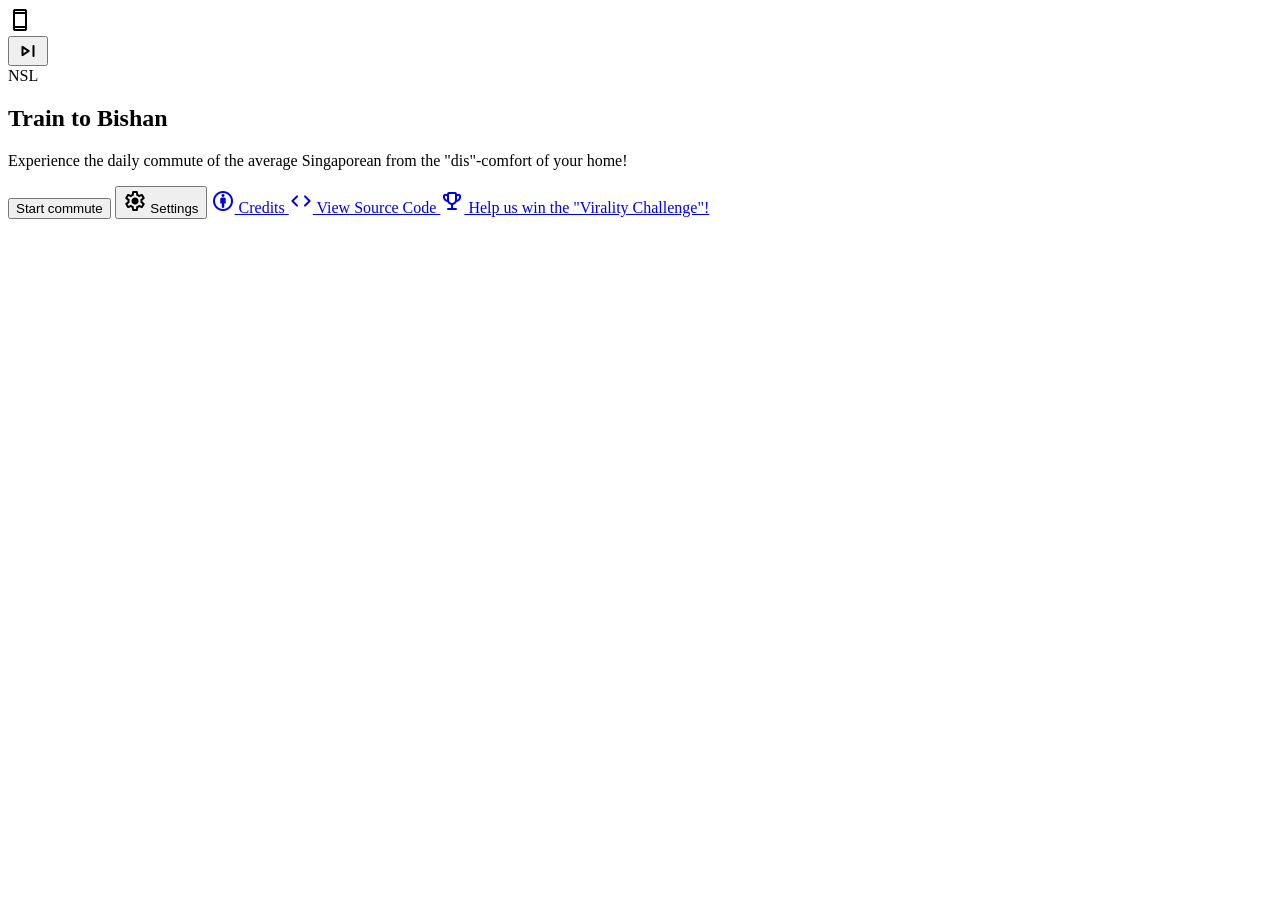
==== index.html @ 1f4d8d5e "Add AdSense verification snippet" ====
<!doctype html>
<html lang="en">
  <head>
    <meta charset="UTF-8" />
    <meta
      name="viewport"
      content="width=device-width, initial-scale=1.0, maximum-scale=1.0, user-scalable=no, viewport-fit=cover"
    />
    <title>Train to Bishan</title>
    <script
      async
      src="https://pagead2.googlesyndication.com/pagead/js/adsbygoogle.js?client=ca-pub-7648547975816388"
      crossorigin="anonymous"
    ></script>
    <link rel="preload" as="image" href="assets/city_hall_platform_doors_open.png" />
    <link rel="preload" as="image" href="assets/mrt_train_doors_open.png" />
    <link rel="preconnect" href="https://fonts.googleapis.com" />
    <link rel="preconnect" href="https://fonts.gstatic.com" crossorigin />
    <link
      href="https://fonts.googleapis.com/css2?family=Material+Symbols+Rounded:opsz,wght,FILL,GRAD@24,600,0,0"
      rel="stylesheet"
    />
    <link
      href="https://fonts.googleapis.com/css2?family=Creepster&display=swap"
      rel="stylesheet"
    />
    <link rel="stylesheet" href="styles.css" />
  </head>
  <body>
    <main class="app-frame" aria-live="polite">
      <span
        class="device-indicator material-symbols-rounded"
        id="deviceIndicator"
        aria-label="Mobile device"
      >
        smartphone
      </span>
      <div class="status-text" id="statusText" aria-live="polite" hidden></div>
      <div class="auntie-vignette" id="auntieVignette" aria-hidden="true"></div>
      <div class="sleep-dim" id="sleepDim" aria-hidden="true"></div>
      <button
        class="skip-button material-symbols-rounded"
        id="skipButton"
        type="button"
        aria-label="Skip to next station"
        hidden
      >
        skip_next
      </button>

      <section class="start-screen" id="startScreen" aria-label="Train to Bishan main screen">
        <div class="title-lockup">
          <span class="line-code">NSL</span>
          <h1>Train to Bishan</h1>
          <p>
            Experience the daily commute of the average Singaporean from the
            <span class="nowrap">"dis"-comfort</span> of your home!
          </p>
        </div>

        <div class="start-actions">
          <button class="primary" id="startButton" type="button">Start commute</button>
          <button class="secondary icon-text-button" id="settingsButton" type="button">
            <span class="material-symbols-rounded" aria-hidden="true">settings</span>
            Settings
          </button>
          <a class="secondary icon-text-button menu-link" href="credits.html">
            <span class="material-symbols-rounded" aria-hidden="true">attribution</span>
            Credits
          </a>
          <a
            class="secondary icon-text-button menu-link"
            href="https://github.com/YJJcoolcool/Train-To-Bishan"
            target="_blank"
            rel="noopener noreferrer"
          >
            <span class="material-symbols-rounded" aria-hidden="true">code</span>
            View Source Code
          </a>
          <a class="secondary icon-text-button menu-link challenge-link" href="virality.html">
            <span class="material-symbols-rounded" aria-hidden="true">emoji_events</span>
            Help us win the "Virality Challenge"!
          </a>
        </div>
      </section>

      <section class="settings-screen screen" id="settingsScreen" aria-label="Train to Bishan settings" hidden>
        <header class="settings-header">
          <button
            class="icon-button material-symbols-rounded"
            id="settingsBackButton"
            type="button"
            aria-label="Back to main screen"
          >
            arrow_back
          </button>
          <div>
            <h2>Settings</h2>
          </div>
        </header>

        <form class="settings-form" id="settingsForm">
          <p class="settings-note">
            Settings are saved locally in this browser using localStorage.
          </p>
          <fieldset>
            <legend>Timing</legend>
            <label>
              <span>Initial train arrival</span>
              <input data-setting="timing.initialTrainArrivalDuration" type="number" min="10" step="0.5" required />
              <small>s</small>
            </label>
            <label>
              <span>Boarding window</span>
              <input data-setting="timing.boardingDuration" type="number" min="1" step="0.5" required />
              <small>s</small>
            </label>
            <label>
              <span>Between stations</span>
              <input data-setting="timing.durationBetweenStations" type="number" min="10" step="0.5" required />
              <small>s</small>
            </label>
            <label>
              <span>Station stop</span>
              <input data-setting="timing.stationDwellDuration" type="number" min="0" step="0.5" required />
              <small>s</small>
            </label>
            <details class="advanced-settings">
              <summary>Advanced</summary>
              <div class="advanced-settings-body">
                <p>
                  Customise travel time for each station pair. Changing "Between stations" will reset these values.
                </p>
                <div class="station-duration-settings" id="stationDurationSettings"></div>
              </div>
            </details>
          </fieldset>

          <fieldset>
            <legend>Upright Detection</legend>
            <div class="upright-visual" aria-label="Beta measures forward and backward tilt. Gamma measures side tilt.">
              <div class="upright-card">
                <img src="assets/beta_rotation.png" alt="" />
                <strong>Beta</strong>
                <small>Forward/back tilt</small>
              </div>
              <div class="upright-card">
                <img src="assets/gamma_rotation.png" alt="" />
                <strong>Gamma</strong>
                <small>Left/right tilt</small>
              </div>
            </div>
            <label>
              <span>Beta min.</span>
              <input data-setting="upright.betaMin" type="number" min="0" max="180" step="1" required />
              <small>deg</small>
            </label>
            <label>
              <span>Beta max.</span>
              <input data-setting="upright.betaMax" type="number" min="0" max="180" step="1" required />
              <small>deg</small>
            </label>
            <label>
              <span>Gamma max.</span>
              <input data-setting="upright.gammaMax" type="number" min="0" max="90" step="1" required />
              <small>deg</small>
            </label>
            <label>
              <span>Check interval</span>
              <input data-setting="upright.checkInterval" type="number" min="0" step="50" required />
              <small>ms</small>
            </label>
            <label>
              <span>Sensor stale after</span>
              <input data-setting="upright.staleAfter" type="number" min="0" step="100" required />
              <small>ms</small>
            </label>
            <div class="upright-tester">
              <button class="secondary compact" id="uprightTestButton" type="button">
                Test upright detection
              </button>
              <strong class="upright-test-status" id="uprightTestStatus" hidden>
                Upright
              </strong>
            </div>
          </fieldset>

          <fieldset>
            <legend>Events</legend>
            <details class="advanced-settings">
              <summary>Seat Snatching</summary>
              <div class="advanced-settings-body">
                <label>
                  <span>Gain per tap</span>
                  <input data-setting="seatRush.gainPerPress" type="number" min="1" max="100" step="1" required />
                  <small>%</small>
                </label>
                <label>
                  <span>Decay per second</span>
                  <input data-setting="seatRush.decayPerSecond" type="number" min="0" max="100" step="1" required />
                  <small>%</small>
                </label>
                <label>
                  <span>Seat threshold</span>
                  <input data-setting="seatRush.seatThreshold" type="number" min="1" max="100" step="1" required />
                  <small>%</small>
                </label>
                <label>
                  <span>Station seat chance</span>
                  <input data-setting="seatOffer.chance" type="number" min="0" max="100" step="1" required />
                  <small>%</small>
                </label>
                <label>
                  <span>Station snatching window</span>
                  <input data-setting="seatOffer.duration" type="number" min="1" step="0.5" required />
                  <small>s</small>
                </label>
              </div>
            </details>
            <details class="advanced-settings">
              <summary>Auntie Demanding Seat</summary>
              <div class="advanced-settings-body">
                <label>
                  <span>Appearance chance</span>
                  <input data-setting="auntieEvent.chance" type="number" min="0" max="100" step="1" required />
                  <small>%</small>
                </label>
                <label>
                  <span>Scold timer</span>
                  <input data-setting="auntieEvent.scoldAfter" type="number" min="0" step="0.5" required />
                  <small>s</small>
                </label>
                <label>
                  <span>Min. stay</span>
                  <input data-setting="auntieEvent.minDuration" type="number" min="0" step="0.5" required />
                  <small>s</small>
                </label>
                <label>
                  <span>Max. stay</span>
                  <input data-setting="auntieEvent.maxDuration" type="number" min="0" step="0.5" required />
                  <small>s</small>
                </label>
                <label>
                  <span>Sleep fade</span>
                  <input data-setting="auntieEvent.fadeDuration" type="number" min="0" step="0.1" required />
                  <small>s</small>
                </label>
                <label>
                  <span>Open eye threshold</span>
                  <input data-setting="auntieEvent.eyesOpenThreshold" type="number" min="0" max="100" step="1" required />
                  <small>%</small>
                </label>
                <label>
                  <span>Slide duration</span>
                  <input data-setting="auntieEvent.slideDuration" type="number" min="0" step="0.1" required />
                  <small>s</small>
                </label>
              </div>
            </details>
            <details class="advanced-settings">
              <summary>Breakdown</summary>
              <div class="advanced-settings-body">
                <label>
                  <span>Breakdown chance</span>
                  <input data-setting="trainBreakdown.chance" type="number" min="0" max="100" step="1" required />
                  <small>%</small>
                </label>
                <label>
                  <span>Breakdown min. steps</span>
                  <input data-setting="trainBreakdown.minSteps" type="number" min="1" step="1" required />
                  <small>steps</small>
                </label>
                <label>
                  <span>Breakdown max. steps</span>
                  <input data-setting="trainBreakdown.maxSteps" type="number" min="1" step="1" required />
                  <small>steps</small>
                </label>
                <label>
                  <span>Breakdown tap steps</span>
                  <input data-setting="trainBreakdown.manualStepsPerPress" type="number" min="1" step="1" required />
                  <small>steps</small>
                </label>
              </div>
            </details>
            <details class="advanced-settings">
              <summary>Train Delay</summary>
              <div class="advanced-settings-body">
                <label>
                  <span>Delay chance</span>
                  <input data-setting="trainDelay.chance" type="number" min="0" max="100" step="1" required />
                  <small>%</small>
                </label>
                <label>
                  <span>Extra stop time</span>
                  <input data-setting="trainDelay.extensionDuration" type="number" min="0" step="0.5" required />
                  <small>s</small>
                </label>
              </div>
            </details>
          </fieldset>

          <fieldset>
            <legend>Audio</legend>
            <label>
              <span>Master volume</span>
              <input data-setting="audio.masterVolume" type="number" min="0" max="100" step="1" required />
              <small>%</small>
            </label>
            <label>
              <span>Fade duration</span>
              <input data-setting="audioFade.duration" type="number" min="0" step="0.1" required />
              <small>s</small>
            </label>
            <label>
              <span>Frequency of random cabin noise (min.)</span>
              <input data-setting="trainSound.minDelay" type="number" min="30" max="60" step="0.5" required />
              <small>s</small>
            </label>
            <label>
              <span>Train arrival announcement lead time</span>
              <input data-setting="announcement.arrivingLeadTime" type="number" min="0" step="0.5" required />
              <small>s</small>
            </label>
            <label>
              <span>Door closing lead time</span>
              <input data-setting="doorClosingSound.leadTime" type="number" min="0" step="0.5" required />
              <small>s</small>
            </label>
            <label>
              <span>Max simultaneous random cabin noises</span>
              <input data-setting="trainSound.maxConcurrent" type="number" min="1" step="1" required />
              <small>max</small>
            </label>
            <details class="advanced-settings">
              <summary>Advanced</summary>
              <div class="advanced-settings-body">
                <div class="audio-preview-row">
                  <label>
                    <span>Random cabin noise volume</span>
                    <input data-setting="trainSound.defaultVolume" type="number" min="0" max="100" step="1" required />
                    <small>%</small>
                  </label>
                  <button class="preview-button material-symbols-rounded" type="button" data-preview-sound="random-cabin" aria-label="Preview random cabin noise">play_arrow</button>
                </div>
                <div class="audio-preview-row">
                  <label>
                    <span>Announcement volume</span>
                    <input data-setting="announcement.volume" type="number" min="0" max="100" step="1" required />
                    <small>%</small>
                  </label>
                  <button class="preview-button material-symbols-rounded" type="button" data-preview-sound="announcement" aria-label="Preview announcement">play_arrow</button>
                </div>
                <div class="audio-preview-row">
                  <label>
                    <span>Door closing volume</span>
                    <input data-setting="doorClosingSound.volume" type="number" min="0" max="100" step="1" required />
                    <small>%</small>
                  </label>
                  <button class="preview-button material-symbols-rounded" type="button" data-preview-sound="door-closing" aria-label="Preview door closing sound">play_arrow</button>
                </div>
                <div class="audio-preview-row">
                  <label>
                    <span>Intro announcement volume</span>
                    <input data-setting="startSound.volume" type="number" min="0" max="100" step="1" required />
                    <small>%</small>
                  </label>
                  <button class="preview-button material-symbols-rounded" type="button" data-preview-sound="intro" aria-label="Preview intro announcement">play_arrow</button>
                </div>
                <div class="audio-preview-row">
                  <label>
                    <span>Victory sound volume</span>
                    <input data-setting="endSound.volume" type="number" min="0" max="100" step="1" required />
                    <small>%</small>
                  </label>
                  <button class="preview-button material-symbols-rounded" type="button" data-preview-sound="victory" aria-label="Preview victory sound">play_arrow</button>
                </div>
                <div class="audio-preview-row">
                  <label>
                    <span>Auntie voice volume</span>
                    <input data-setting="auntieSound.volume" type="number" min="0" max="100" step="1" required />
                    <small>%</small>
                  </label>
                  <button class="preview-button material-symbols-rounded" type="button" data-preview-sound="auntie" aria-label="Preview auntie voice">play_arrow</button>
                </div>
                <div class="audio-preview-row">
                  <label>
                    <span>Breakdown announcement volume</span>
                    <input data-setting="trainBreakdown.volume" type="number" min="0" max="100" step="1" required />
                    <small>%</small>
                  </label>
                  <button class="preview-button material-symbols-rounded" type="button" data-preview-sound="breakdown" aria-label="Preview breakdown announcement">play_arrow</button>
                </div>
                <div class="audio-preview-row">
                  <label>
                    <span>Train delay announcement volume</span>
                    <input data-setting="trainDelay.volume" type="number" min="0" max="100" step="1" required />
                    <small>%</small>
                  </label>
                  <button class="preview-button material-symbols-rounded" type="button" data-preview-sound="train-delay" aria-label="Preview train delay announcement">play_arrow</button>
                </div>
              </div>
            </details>
          </fieldset>
        </form>

        <div class="settings-actions">
          <button class="secondary" id="settingsResetButton" type="button">Reset</button>
          <button class="primary" type="submit" form="settingsForm">Save</button>
        </div>
      </section>

      <section class="game screen" id="playScreen" aria-label="Train to Bishan game" hidden>
        <div class="scene" aria-label="City Hall MRT platform">
        <div class="station-sign">
          <span class="line-code">NS25</span>
          <span>City Hall</span>
        </div>

        <div class="train" id="train">
          <div class="train-light"></div>
          <div class="train-car">
            <div class="window"></div>
            <div class="door left"></div>
            <div class="door right"></div>
            <div class="window small"></div>
          </div>
        </div>

        <div class="platform-line"></div>
        <div class="queue" id="queue">
          <span class="commuter player"></span>
          <span class="commuter bag"></span>
          <span class="commuter cap"></span>
          <span class="commuter"></span>
          <span class="commuter tote"></span>
        </div>

        <div class="train-interior" id="trainInterior" aria-hidden="true" hidden></div>
        <div class="auntie-event" id="auntieEvent" aria-hidden="true" hidden>
          <img id="auntieImage" src="assets/auntie.png" alt="" />
        </div>
        </div>

        <div class="hud">
        <div class="station-segment" id="stationSegment" aria-label="Current and next station">
          <span id="currentStationName">City Hall</span>
          <div class="segment-track">
            <span id="segmentProgress"></span>
          </div>
          <span id="nextStationName">Dhoby Ghaut</span>
        </div>

        <div class="meters" id="meters">
          <div class="meter" id="primaryMeter">
            <span id="primaryLabel">Boarding</span>
            <strong id="primaryTimer">00:08</strong>
          </div>
        </div>

        <div class="status-ribbon" id="statusRibbon">Platform queue forming</div>

        <p class="message" id="message">Tap start when you are at the platform.</p>

        <button class="sensor-fallback" id="sensorFallback" type="button" hidden>
          Simulated upright
        </button>

        <div class="actions">
          <button class="primary action-button" id="actionButton" type="button" disabled>
            Waiting
          </button>
        </div>
        </div>
        <div class="upright-overlay" id="uprightOverlay" hidden>
          <img src="assets/upright_instruction.png" alt="" />
          <strong>Phone is not being held upright!</strong>
        </div>
      </section>

      <section class="success-screen screen" id="successScreen" aria-label="Bishan arrival success screen" hidden>
        <div class="confetti" aria-hidden="true">
          <span></span>
          <span></span>
          <span></span>
          <span></span>
          <span></span>
          <span></span>
          <span></span>
          <span></span>
          <span></span>
          <span></span>
          <span></span>
          <span></span>
        </div>

        <div class="success-copy">
          <span class="line-code">NS17</span>
          <h2>You Survived Train to Bishan!</h2>
          <p id="successMessage">You made it to Bishan station.</p>
        </div>

        <button class="primary" id="successRestartButton" type="button">Play again</button>
      </section>
    </main>

    <script src="config/game-config.js"></script>
    <script src="sounds/playlist.js"></script>
    <script src="app.js"></script>
  </body>
</html>
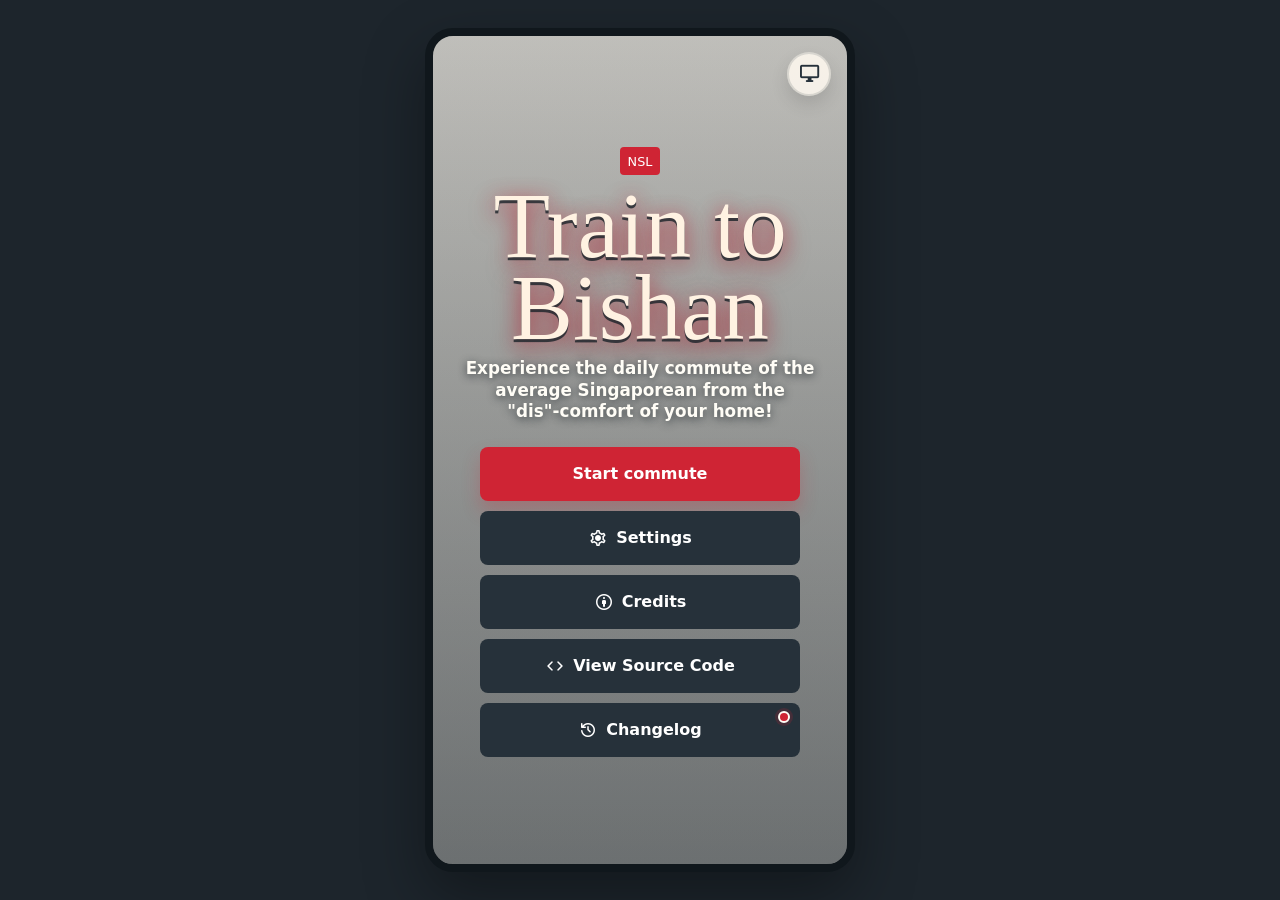
==== commit c0b4711d: "Add changelog page" ====
--- a/index.html
+++ b/index.html
@@ -77,9 +77,14 @@
             <span class="material-symbols-rounded" aria-hidden="true">code</span>
             View Source Code
           </a>
-          <a class="secondary icon-text-button menu-link challenge-link" href="virality.html">
-            <span class="material-symbols-rounded" aria-hidden="true">emoji_events</span>
-            Help us win the "Virality Challenge"!
+          <a
+            class="secondary icon-text-button menu-link changelog-link"
+            id="changelogLink"
+            href="changelog.html"
+          >
+            <span class="material-symbols-rounded" aria-hidden="true">history</span>
+            Changelog
+            <span class="notification-badge" id="changelogBadge" aria-label="New changes" hidden></span>
           </a>
         </div>
       </section>
@@ -504,6 +509,7 @@
     </main>
 
     <script src="config/game-config.js"></script>
+    <script src="config/changelog.js"></script>
     <script src="sounds/playlist.js"></script>
     <script src="app.js"></script>
   </body>
--- a/styles.css
+++ b/styles.css
@@ -0,0 +1,1548 @@
+:root {
+  --ink: #172026;
+  --muted: #5c6670;
+  --paper: #f7f3eb;
+  --platform: #d6d0c2;
+  --track: #3a4046;
+  --red: #cf2434;
+  --green: #168060;
+  --yellow: #f0c344;
+  --blue: #276fbf;
+  --panel: #fffaf0;
+  --shadow: 0 18px 40px rgba(17, 24, 31, 0.22);
+  font-family:
+    Inter, ui-sans-serif, system-ui, -apple-system, BlinkMacSystemFont, "Segoe UI",
+    sans-serif;
+}
+
+* {
+  box-sizing: border-box;
+}
+
+html,
+body {
+  height: 100%;
+  min-height: 100%;
+  touch-action: manipulation;
+  -webkit-text-size-adjust: 100%;
+  text-size-adjust: 100%;
+}
+
+body {
+  margin: 0;
+  background: #1d252c;
+  color: var(--ink);
+  overflow: hidden;
+}
+
+button {
+  border: 0;
+  color: inherit;
+  font: inherit;
+  touch-action: manipulation;
+  user-select: none;
+  -webkit-user-select: none;
+  -webkit-touch-callout: none;
+}
+
+.app-frame {
+  position: relative;
+  height: 100vh;
+  height: 100svh;
+  min-height: 0;
+  overflow: hidden;
+  touch-action: manipulation;
+  background:
+    linear-gradient(180deg, rgba(29, 37, 44, 0.15), rgba(29, 37, 44, 0.42)),
+    var(--paper);
+}
+
+.device-indicator {
+  position: absolute;
+  top: max(16px, env(safe-area-inset-top));
+  right: 16px;
+  z-index: 30;
+  display: grid;
+  width: 44px;
+  height: 44px;
+  place-items: center;
+  border: 2px solid rgba(38, 49, 58, 0.14);
+  border-radius: 999px;
+  background: rgba(255, 250, 240, 0.86);
+  color: #26313a;
+  box-shadow: 0 8px 18px rgba(0, 0, 0, 0.12);
+  font-size: 1.45rem;
+}
+
+.material-symbols-rounded {
+  font-family: "Material Symbols Rounded";
+  font-style: normal;
+  font-weight: normal;
+  line-height: 1;
+  letter-spacing: 0;
+  text-transform: none;
+  white-space: nowrap;
+  word-wrap: normal;
+  direction: ltr;
+  font-feature-settings: "liga";
+  -webkit-font-feature-settings: "liga";
+  -webkit-font-smoothing: antialiased;
+}
+
+.screen[hidden],
+.start-screen[hidden] {
+  display: none !important;
+}
+
+.start-screen {
+  display: grid;
+  height: 100%;
+  min-height: 0;
+  align-content: center;
+  justify-items: center;
+  gap: 24px;
+  padding: max(26px, env(safe-area-inset-top)) 20px max(22px, env(safe-area-inset-bottom));
+  background:
+    linear-gradient(180deg, rgba(23, 32, 38, 0.12), rgba(23, 32, 38, 0.36)),
+    url("assets/city_hall_platform.png");
+  background-position: center;
+  background-size: cover;
+  overflow: hidden;
+  text-align: center;
+}
+
+.title-lockup {
+  display: grid;
+  gap: 10px;
+  justify-items: center;
+}
+
+.title-lockup h1 {
+  max-width: 8ch;
+  margin: 0 auto;
+  color: #fff2e2;
+  font-family: Creepster, Impact, fantasy;
+  font-size: clamp(3.3rem, 19vw, 5.8rem);
+  font-weight: 400;
+  letter-spacing: 0;
+  line-height: 0.88;
+  text-shadow:
+    0 3px 0 rgba(23, 32, 38, 0.78),
+    0 10px 24px rgba(159, 12, 28, 0.58),
+    0 0 18px rgba(207, 36, 52, 0.42);
+}
+
+.title-lockup p {
+  max-width: min(31ch, calc(100vw - 40px));
+  margin: 0;
+  color: #fffdf6;
+  font-size: 1.05rem;
+  font-weight: 850;
+  line-height: 1.28;
+  text-shadow: 0 2px 8px rgba(23, 32, 38, 0.72);
+}
+
+.nowrap {
+  white-space: nowrap;
+}
+
+.start-screen > .primary {
+  width: min(100%, 320px);
+  padding: 0 18px;
+}
+
+.start-actions {
+  display: grid;
+  width: min(100%, 320px);
+  gap: 10px;
+}
+
+.start-actions > .primary,
+.start-actions > .secondary {
+  width: 100%;
+  padding: 0 18px;
+}
+
+.icon-text-button {
+  display: inline-flex;
+  align-items: center;
+  justify-content: center;
+  gap: 8px;
+}
+
+.icon-text-button .material-symbols-rounded {
+  font-size: 1.25rem;
+}
+
+.menu-link {
+  text-decoration: none;
+}
+
+.changelog-link {
+  position: relative;
+  min-height: 66px;
+  line-height: 1.15;
+  text-align: center;
+}
+
+.notification-badge {
+  position: absolute;
+  top: 8px;
+  right: 10px;
+  width: 12px;
+  height: 12px;
+  border: 2px solid #fffdf6;
+  border-radius: 999px;
+  background: var(--red);
+  box-shadow: 0 0 0 3px rgba(207, 36, 52, 0.18);
+}
+
+.notification-badge[hidden] {
+  display: none;
+}
+
+.post-link {
+  width: 100%;
+  margin-top: 12px;
+  padding: 0 16px;
+  text-align: center;
+}
+
+.settings-screen {
+  display: grid;
+  grid-template-rows: auto minmax(0, 1fr) auto;
+  height: 100%;
+  min-height: 0;
+  overflow: hidden;
+  padding: max(22px, env(safe-area-inset-top)) 18px max(18px, env(safe-area-inset-bottom));
+  background: var(--panel);
+}
+
+.settings-header {
+  display: grid;
+  grid-template-columns: 44px 1fr;
+  align-items: center;
+  gap: 12px;
+  padding-bottom: 14px;
+}
+
+.settings-header h2 {
+  margin: 4px 0 0;
+  font-size: 1.6rem;
+  line-height: 1;
+}
+
+.icon-button {
+  display: grid;
+  width: 44px;
+  height: 44px;
+  place-items: center;
+  border: 2px solid rgba(38, 49, 58, 0.14);
+  border-radius: 999px;
+  background: #fff9ea;
+  color: #26313a;
+  box-shadow: 0 8px 18px rgba(0, 0, 0, 0.12);
+  font-size: 1.35rem;
+}
+
+.settings-form {
+  display: grid;
+  gap: 14px;
+  min-height: 0;
+  overflow-y: auto;
+  padding: 2px 2px 18px;
+}
+
+.settings-form fieldset {
+  display: grid;
+  gap: 10px;
+  margin: 0;
+  padding: 14px;
+  border: 2px solid rgba(38, 49, 58, 0.12);
+  border-radius: 8px;
+  background: #ffffff;
+}
+
+.settings-note {
+  margin: 0;
+  padding: 12px 14px;
+  border: 2px solid rgba(38, 49, 58, 0.12);
+  border-radius: 8px;
+  background: #ffffff;
+  color: #33404a;
+  font-size: 0.88rem;
+  font-weight: 650;
+  line-height: 1.35;
+}
+
+.settings-form legend {
+  padding: 0 4px;
+  color: var(--muted);
+  font-size: 0.78rem;
+  font-weight: 900;
+  text-transform: uppercase;
+}
+
+.settings-form label {
+  display: grid;
+  grid-template-columns: minmax(0, 1fr) 86px 38px;
+  align-items: center;
+  gap: 8px;
+  color: #33404a;
+  font-size: 0.9rem;
+  font-weight: 750;
+}
+
+.settings-form input {
+  width: 100%;
+  min-height: 40px;
+  padding: 0 8px;
+  border: 2px solid rgba(38, 49, 58, 0.16);
+  border-radius: 6px;
+  background: #fffaf0;
+  color: var(--ink);
+  font: inherit;
+  text-align: right;
+}
+
+.settings-form small {
+  color: var(--muted);
+  font-size: 0.76rem;
+  font-weight: 850;
+  text-transform: uppercase;
+}
+
+.advanced-settings {
+  display: grid;
+  gap: 10px;
+}
+
+.advanced-settings summary {
+  min-height: 42px;
+  padding: 10px 12px;
+  border: 2px solid rgba(38, 49, 58, 0.12);
+  border-radius: 8px;
+  background: transparent;
+  color: #26313a;
+  font-weight: 850;
+  list-style-position: inside;
+  cursor: pointer;
+}
+
+.advanced-settings-body {
+  display: grid;
+  gap: 10px;
+  padding-top: 4px;
+}
+
+.advanced-settings-body p {
+  margin: 0;
+  color: #33404a;
+  font-size: 0.84rem;
+  font-weight: 650;
+  line-height: 1.35;
+}
+
+.station-duration-settings,
+.audio-preview-row {
+  display: grid;
+  gap: 10px;
+}
+
+.audio-preview-row {
+  grid-template-columns: minmax(0, 1fr) 44px;
+  align-items: center;
+}
+
+.audio-preview-row label {
+  min-width: 0;
+}
+
+.preview-button {
+  display: grid;
+  width: 44px;
+  height: 44px;
+  place-items: center;
+  border: 2px solid rgba(38, 49, 58, 0.14);
+  border-radius: 999px;
+  background: #fff9ea;
+  color: #26313a;
+  box-shadow: 0 6px 14px rgba(0, 0, 0, 0.12);
+  font-size: 1.35rem;
+}
+
+.preview-button.active {
+  background: #26313a;
+  color: #fff9ea;
+}
+
+.upright-visual {
+  display: grid;
+  grid-template-columns: 1fr 1fr;
+  gap: 10px;
+}
+
+.upright-card {
+  display: grid;
+  justify-items: center;
+  gap: 6px;
+  min-width: 0;
+  padding: 12px 8px;
+  border: 2px solid rgba(38, 49, 58, 0.12);
+  border-radius: 8px;
+  background: #fffaf0;
+  color: #26313a;
+  text-align: center;
+}
+
+.upright-card strong {
+  font-size: 0.9rem;
+  font-weight: 900;
+}
+
+.upright-card small {
+  font-size: 0.7rem;
+  line-height: 1.15;
+  text-transform: none;
+}
+
+.upright-card img {
+  display: block;
+  width: min(100%, 116px);
+  height: 76px;
+  object-fit: contain;
+}
+
+.upright-tester {
+  display: grid;
+  grid-template-columns: minmax(0, 1fr) auto;
+  align-items: center;
+  gap: 10px;
+}
+
+.upright-test-status {
+  min-width: 96px;
+  padding: 8px 10px;
+  border-radius: 999px;
+  background: rgba(22, 128, 96, 0.14);
+  color: #116c50;
+  font-size: 0.82rem;
+  font-weight: 900;
+  text-align: center;
+}
+
+.upright-test-status.not-upright {
+  background: rgba(207, 36, 52, 0.14);
+  color: #a31826;
+}
+
+.settings-actions {
+  display: grid;
+  grid-template-columns: 1fr 1fr;
+  gap: 10px;
+  padding-top: 12px;
+}
+
+.settings-actions > button {
+  padding: 0 14px;
+}
+
+.credits-screen {
+  display: grid;
+  grid-template-rows: auto minmax(0, 1fr);
+  height: 100%;
+  min-height: 0;
+  overflow: hidden;
+  padding: max(22px, env(safe-area-inset-top)) 18px max(18px, env(safe-area-inset-bottom));
+  background: var(--panel);
+}
+
+.credits-content {
+  display: grid;
+  align-content: start;
+  gap: 14px;
+  min-height: 0;
+  overflow-y: auto;
+  padding: 2px 2px 18px;
+}
+
+.credits-content section {
+  padding: 16px;
+  border: 2px solid rgba(38, 49, 58, 0.12);
+  border-radius: 8px;
+  background: #ffffff;
+}
+
+.credits-content h3 {
+  margin: 0 0 8px;
+  color: var(--muted);
+  font-size: 0.78rem;
+  font-weight: 900;
+  text-transform: uppercase;
+}
+
+.credits-content p {
+  margin: 0;
+  color: #26313a;
+  font-size: 1rem;
+  font-weight: 500;
+  line-height: 1.35;
+}
+
+.credits-content p + p {
+  margin-top: 10px;
+}
+
+.credits-content a:not(.primary):not(.secondary) {
+  color: var(--red);
+  text-decoration-thickness: 2px;
+  text-underline-offset: 3px;
+}
+
+.changelog-content {
+  gap: 12px;
+}
+
+.changelog-list {
+  display: grid;
+  gap: 14px;
+}
+
+.changelog-entry.is-new {
+  border-color: rgba(207, 36, 52, 0.38);
+  box-shadow: 0 0 0 3px rgba(207, 36, 52, 0.08);
+}
+
+.changelog-entry-header {
+  display: flex;
+  align-items: center;
+  justify-content: space-between;
+  gap: 10px;
+}
+
+.new-pill {
+  flex: 0 0 auto;
+  padding: 4px 8px;
+  border-radius: 999px;
+  background: var(--red);
+  color: white;
+  font-size: 0.7rem;
+  font-weight: 900;
+  text-transform: uppercase;
+}
+
+.changelog-meta {
+  margin-top: 0 !important;
+  color: var(--muted) !important;
+  font-size: 0.82rem !important;
+  font-weight: 800 !important;
+}
+
+.changelog-entry ul {
+  display: grid;
+  gap: 8px;
+  margin: 12px 0 0;
+  padding-left: 20px;
+  color: #26313a;
+  font-size: 0.95rem;
+  font-weight: 500;
+  line-height: 1.32;
+}
+
+.success-screen {
+  position: relative;
+  display: grid;
+  height: 100%;
+  min-height: 0;
+  align-content: center;
+  justify-items: center;
+  gap: 28px;
+  padding: max(34px, env(safe-area-inset-top)) 22px max(24px, env(safe-area-inset-bottom));
+  overflow: hidden;
+  background:
+    linear-gradient(180deg, rgba(255, 250, 240, 0.82), rgba(255, 250, 240, 0.96)),
+    url("assets/mrt_interior.jpg");
+  background-position: center;
+  background-size: cover;
+  text-align: center;
+}
+
+.success-copy {
+  position: relative;
+  z-index: 2;
+  display: grid;
+  justify-items: center;
+  gap: 12px;
+}
+
+.success-copy h2 {
+  max-width: 8ch;
+  margin: 0;
+  font-size: clamp(3rem, 16vw, 5rem);
+  line-height: 0.88;
+}
+
+.success-copy p {
+  max-width: 28ch;
+  margin: 0;
+  color: #33404a;
+  font-size: 1.05rem;
+  font-weight: 850;
+  line-height: 1.35;
+}
+
+.success-screen > .primary {
+  position: relative;
+  z-index: 2;
+  width: min(100%, 320px);
+  padding: 0 18px;
+  background: var(--green);
+  box-shadow: 0 10px 18px rgba(22, 128, 96, 0.24);
+}
+
+.confetti {
+  position: absolute;
+  inset: 0;
+  z-index: 1;
+  overflow: hidden;
+  pointer-events: none;
+}
+
+.confetti span {
+  position: absolute;
+  top: -10%;
+  left: calc(var(--x) * 1%);
+  width: 10px;
+  height: 18px;
+  border-radius: 3px;
+  background: var(--c);
+  animation: confetti-fall var(--d) linear infinite;
+  animation-delay: var(--delay);
+  transform: rotate(var(--r));
+}
+
+.confetti span:nth-child(1) {
+  --x: 8;
+  --c: #cf2434;
+  --d: 4.8s;
+  --delay: -0.2s;
+  --r: 14deg;
+}
+
+.confetti span:nth-child(2) {
+  --x: 17;
+  --c: #f0c344;
+  --d: 5.4s;
+  --delay: -1.8s;
+  --r: -24deg;
+}
+
+.confetti span:nth-child(3) {
+  --x: 26;
+  --c: #168060;
+  --d: 4.4s;
+  --delay: -1s;
+  --r: 31deg;
+}
+
+.confetti span:nth-child(4) {
+  --x: 35;
+  --c: #276fbf;
+  --d: 5.9s;
+  --delay: -2.8s;
+  --r: 9deg;
+}
+
+.confetti span:nth-child(5) {
+  --x: 44;
+  --c: #cf2434;
+  --d: 5.1s;
+  --delay: -3.2s;
+  --r: -38deg;
+}
+
+.confetti span:nth-child(6) {
+  --x: 53;
+  --c: #f0c344;
+  --d: 4.7s;
+  --delay: -2s;
+  --r: 45deg;
+}
+
+.confetti span:nth-child(7) {
+  --x: 62;
+  --c: #168060;
+  --d: 5.7s;
+  --delay: -0.8s;
+  --r: -16deg;
+}
+
+.confetti span:nth-child(8) {
+  --x: 71;
+  --c: #276fbf;
+  --d: 4.9s;
+  --delay: -3.6s;
+  --r: 22deg;
+}
+
+.confetti span:nth-child(9) {
+  --x: 80;
+  --c: #cf2434;
+  --d: 5.3s;
+  --delay: -1.4s;
+  --r: -31deg;
+}
+
+.confetti span:nth-child(10) {
+  --x: 88;
+  --c: #f0c344;
+  --d: 4.6s;
+  --delay: -2.4s;
+  --r: 18deg;
+}
+
+.confetti span:nth-child(11) {
+  --x: 95;
+  --c: #168060;
+  --d: 5.8s;
+  --delay: -4s;
+  --r: -12deg;
+}
+
+.confetti span:nth-child(12) {
+  --x: 3;
+  --c: #276fbf;
+  --d: 5.2s;
+  --delay: -3s;
+  --r: 36deg;
+}
+
+@keyframes confetti-fall {
+  0% {
+    transform: translate3d(-12px, -20%, 0) rotate(var(--r));
+  }
+
+  100% {
+    transform: translate3d(18px, 120vh, 0) rotate(calc(var(--r) + 540deg));
+  }
+}
+
+.game {
+  position: relative;
+  display: grid;
+  grid-template-rows: minmax(0, 1fr) auto;
+  height: 100%;
+  min-height: 0;
+  overflow: hidden;
+  background: var(--paper);
+}
+
+.game.rush-shake {
+  animation: rush-screen-shake 180ms cubic-bezier(0.36, 0.07, 0.19, 0.97);
+}
+
+.game.auntie-shake {
+  animation: auntie-screen-shake 140ms linear infinite;
+}
+
+@keyframes rush-screen-shake {
+  0%,
+  100% {
+    transform: translate3d(0, 0, 0);
+  }
+
+  18% {
+    transform: translate3d(-5px, 2px, 0) rotate(-0.35deg);
+  }
+
+  36% {
+    transform: translate3d(6px, -2px, 0) rotate(0.4deg);
+  }
+
+  54% {
+    transform: translate3d(-4px, -1px, 0) rotate(-0.25deg);
+  }
+
+  72% {
+    transform: translate3d(3px, 1px, 0) rotate(0.18deg);
+  }
+}
+
+@keyframes auntie-screen-shake {
+  0%,
+  100% {
+    transform: translate3d(0, 0, 0);
+  }
+
+  25% {
+    transform: translate3d(var(--auntie-shake-x), var(--auntie-shake-y-neg), 0);
+  }
+
+  50% {
+    transform: translate3d(var(--auntie-shake-x-neg), var(--auntie-shake-y), 0);
+  }
+
+  75% {
+    transform: translate3d(var(--auntie-shake-y), var(--auntie-shake-x-neg), 0);
+  }
+}
+
+.scene {
+  position: relative;
+  isolation: isolate;
+  min-height: 0;
+  overflow: hidden;
+  background: linear-gradient(180deg, rgba(255, 250, 240, 0.08), rgba(23, 32, 38, 0.16));
+}
+
+.scene::before {
+  position: absolute;
+  inset: 0;
+  z-index: 0;
+  background: linear-gradient(180deg, rgba(255, 250, 240, 0.04), rgba(23, 32, 38, 0.18));
+  content: "";
+  pointer-events: none;
+}
+
+.scene::after {
+  position: absolute;
+  inset: 0;
+  z-index: 2;
+  background-image: url("assets/city_hall_platform.png");
+  background-position: center;
+  background-size: cover;
+  content: "";
+  pointer-events: none;
+}
+
+.scene.doors-open::after {
+  background-image: url("assets/city_hall_platform_doors_open.png");
+}
+
+.station-sign {
+  position: absolute;
+  top: max(18px, env(safe-area-inset-top));
+  left: 50%;
+  z-index: 8;
+  display: flex;
+  align-items: center;
+  gap: 8px;
+  padding: 8px 12px;
+  border: 2px solid #26313a;
+  border-radius: 6px;
+  background: #fff9ea;
+  box-shadow: 0 8px 18px rgba(0, 0, 0, 0.16);
+  font-size: 0.95rem;
+  font-weight: 800;
+  transform: translateX(-50%);
+}
+
+.line-code {
+  display: inline-flex;
+  align-items: center;
+  min-height: 28px;
+  padding: 0 8px;
+  border-radius: 4px;
+  background: var(--red);
+  color: white;
+  font-size: 0.8rem;
+  letter-spacing: 0;
+}
+
+.status-ribbon {
+  padding: 10px 12px;
+  border-radius: 6px;
+  background: rgba(23, 32, 38, 0.86);
+  color: #fffdf6;
+  font-size: 0.9rem;
+  font-weight: 750;
+}
+
+.status-ribbon.success {
+  background: var(--green);
+}
+
+.status-ribbon.danger {
+  background: var(--red);
+}
+
+.status-text {
+  position: absolute;
+  top: max(74px, calc(env(safe-area-inset-top) + 68px));
+  left: 50%;
+  z-index: 60;
+  width: min(calc(100% - 32px), 380px);
+  padding: 14px 16px;
+  border-radius: 8px;
+  background: rgba(23, 32, 38, 0.94);
+  color: #fffdf6;
+  box-shadow: 0 16px 36px rgba(0, 0, 0, 0.28);
+  font-size: 1rem;
+  font-weight: 900;
+  line-height: 1.25;
+  text-align: center;
+  opacity: 0;
+  pointer-events: none;
+  transform: translate(-50%, -12px);
+  transition:
+    opacity 420ms ease,
+    transform 420ms ease;
+}
+
+.status-text.success {
+  background: rgba(22, 128, 96, 0.96);
+}
+
+.status-text.danger {
+  background: rgba(207, 36, 52, 0.96);
+}
+
+.status-text.visible {
+  opacity: 1;
+  transform: translate(-50%, 0);
+}
+
+.status-text[hidden] {
+  display: none;
+}
+
+.skip-button {
+  position: absolute;
+  top: 50%;
+  right: max(12px, env(safe-area-inset-right));
+  z-index: 70;
+  display: grid;
+  width: 48px;
+  height: 48px;
+  place-items: center;
+  border: 2px solid rgba(38, 49, 58, 0.16);
+  border-radius: 999px;
+  background: rgba(255, 250, 240, 0.92);
+  color: #26313a;
+  box-shadow: 0 10px 22px rgba(0, 0, 0, 0.22);
+  font-size: 1.55rem;
+  transform: translateY(-50%);
+}
+
+.skip-button:disabled {
+  opacity: 0.42;
+}
+
+.skip-button[hidden] {
+  display: none;
+}
+
+.sleep-dim {
+  position: absolute;
+  inset: 0;
+  z-index: 55;
+  background: #000;
+  opacity: 0;
+  pointer-events: none;
+}
+
+.auntie-vignette {
+  position: absolute;
+  inset: 0;
+  z-index: 54;
+  background:
+    radial-gradient(
+      circle at center,
+      rgba(207, 36, 52, 0) 38%,
+      rgba(207, 36, 52, 0.34) 72%,
+      rgba(143, 15, 31, 0.72) 100%
+    ),
+    rgba(207, 36, 52, 0.12);
+  opacity: 0;
+  pointer-events: none;
+  transition: opacity 160ms linear;
+}
+
+.train {
+  position: absolute;
+  inset: 0;
+  z-index: 1;
+  background-image: url("assets/mrt_train.png");
+  background-position: center;
+  background-size: cover;
+  transform: translateX(-105%);
+  transition: transform 4000ms cubic-bezier(0.22, 0.9, 0.25, 1);
+  will-change: transform;
+}
+
+.train.approaching,
+.train.arrived {
+  transform: translateX(0);
+}
+
+.train.boarding {
+  background-image: url("assets/mrt_train_doors_open.png");
+}
+
+.train > * {
+  display: none;
+}
+
+.train.boarding .door.left {
+  transform: translateX(-28px);
+}
+
+.train.boarding .door.right {
+  transform: translateX(28px);
+}
+
+.train-light {
+  position: absolute;
+  right: -14px;
+  bottom: 44px;
+  width: 22px;
+  height: 22px;
+  border-radius: 50%;
+  background: var(--yellow);
+  box-shadow: 0 0 26px 10px rgba(240, 195, 68, 0.4);
+}
+
+.train-car {
+  position: absolute;
+  inset: 0;
+  overflow: hidden;
+  border: 3px solid #26313a;
+  border-radius: 8px 22px 8px 8px;
+  background: linear-gradient(180deg, #f2f6f4 0 25%, #d9e1e0 25% 100%);
+  box-shadow: var(--shadow);
+}
+
+.train-car::before {
+  position: absolute;
+  top: 44px;
+  left: 0;
+  right: 0;
+  height: 10px;
+  background: var(--red);
+  content: "";
+}
+
+.train-car::after {
+  position: absolute;
+  right: 24px;
+  bottom: 14px;
+  width: 130px;
+  height: 12px;
+  border-radius: 999px;
+  background: #434c54;
+  box-shadow: -360px 0 0 #434c54;
+  content: "";
+}
+
+.window {
+  position: absolute;
+  top: 18px;
+  left: 36px;
+  width: 134px;
+  height: 46px;
+  border: 3px solid #26313a;
+  border-radius: 6px;
+  background: linear-gradient(135deg, #91c7db, #e4f4f4);
+}
+
+.window.small {
+  left: auto;
+  right: 42px;
+  width: 112px;
+}
+
+.door {
+  position: absolute;
+  top: 16px;
+  bottom: 18px;
+  width: 92px;
+  border: 3px solid #26313a;
+  background: linear-gradient(180deg, #eef3f1 0 23%, #c8d1d0 23%);
+  transition: transform 520ms ease;
+}
+
+.door::before {
+  position: absolute;
+  top: 8px;
+  left: 12px;
+  right: 12px;
+  height: 42px;
+  border: 3px solid #26313a;
+  border-radius: 5px;
+  background: linear-gradient(135deg, #86bdd2, #d9f3ee);
+  content: "";
+}
+
+.door.left {
+  left: 236px;
+  border-radius: 6px 0 0 6px;
+}
+
+.door.right {
+  left: 328px;
+  border-radius: 0 6px 6px 0;
+}
+
+.platform-line {
+  position: absolute;
+  left: 0;
+  right: 0;
+  bottom: 27%;
+  display: none;
+  height: 16px;
+  background: repeating-linear-gradient(90deg, var(--yellow) 0 48px, transparent 48px 72px);
+  box-shadow: 0 10px 0 rgba(32, 35, 37, 0.16);
+}
+
+.queue {
+  position: absolute;
+  left: 8%;
+  right: 8%;
+  bottom: 16%;
+  display: none;
+  justify-content: center;
+  align-items: end;
+  gap: clamp(8px, 3vw, 18px);
+  transition:
+    transform 420ms ease,
+    opacity 320ms ease;
+}
+
+.queue.rushing {
+  transform: translateY(-12px) scale(1.03);
+}
+
+.queue.hidden {
+  opacity: 0;
+}
+
+.commuter {
+  position: relative;
+  width: 28px;
+  height: 74px;
+  border-radius: 14px 14px 8px 8px;
+  background: var(--blue);
+  box-shadow: 0 10px 18px rgba(0, 0, 0, 0.16);
+}
+
+.commuter::before {
+  position: absolute;
+  top: -23px;
+  left: 5px;
+  width: 18px;
+  height: 18px;
+  border-radius: 50%;
+  background: #8f5c46;
+  content: "";
+}
+
+.commuter::after {
+  position: absolute;
+  left: 7px;
+  right: 7px;
+  bottom: -18px;
+  height: 22px;
+  border-radius: 6px;
+  background: #2f3439;
+  content: "";
+}
+
+.commuter.player {
+  width: 34px;
+  height: 84px;
+  background: var(--green);
+}
+
+.commuter.bag {
+  background: #7d5fbc;
+}
+
+.commuter.bag::after {
+  right: -8px;
+  bottom: 6px;
+  left: auto;
+  width: 14px;
+  height: 22px;
+  border-radius: 4px;
+  background: #2d2838;
+}
+
+.commuter.cap {
+  background: #d86f45;
+}
+
+.commuter.cap::before {
+  box-shadow: 7px -3px 0 -3px #24313a;
+}
+
+.commuter.tote {
+  background: #5c8b8b;
+}
+
+.train-interior {
+  position: absolute;
+  inset: 0;
+  z-index: 4;
+  background:
+    linear-gradient(180deg, rgba(23, 32, 38, 0.08), rgba(23, 32, 38, 0.18)),
+    url("assets/mrt_interior.jpg");
+  background-position: center;
+  background-size: cover;
+}
+
+.train-interior[hidden] {
+  display: none;
+}
+
+.auntie-event {
+  position: absolute;
+  top: 10%;
+  bottom: 0;
+  z-index: 7;
+  display: flex;
+  width: min(46%, 220px);
+  align-items: end;
+  opacity: 0;
+  pointer-events: none;
+  transition:
+    opacity 420ms ease,
+    transform var(--auntie-slide-duration, 2200ms) cubic-bezier(0.22, 0.82, 0.26, 1);
+}
+
+.auntie-event.from-left {
+  left: 0;
+  justify-content: flex-start;
+  transform: translateX(-112%);
+}
+
+.auntie-event.from-right {
+  right: 0;
+  justify-content: flex-end;
+  transform: translateX(112%);
+}
+
+.auntie-event.visible {
+  opacity: 1;
+  transform: translateX(0);
+}
+
+.auntie-event img {
+  max-width: 100%;
+  max-height: 82%;
+  object-fit: contain;
+  filter: drop-shadow(0 16px 22px rgba(0, 0, 0, 0.28));
+}
+
+.auntie-event[hidden] {
+  display: none;
+}
+
+.hud {
+  display: grid;
+  align-content: start;
+  gap: 14px;
+  min-height: 0;
+  padding: 18px 18px max(18px, env(safe-area-inset-bottom));
+  background: var(--panel);
+  box-shadow: 0 -16px 30px rgba(0, 0, 0, 0.16);
+}
+
+.station-segment {
+  display: grid;
+  grid-template-columns: minmax(78px, auto) 1fr minmax(78px, auto);
+  align-items: center;
+  gap: 10px;
+  color: var(--muted);
+  font-size: 0.78rem;
+  font-weight: 900;
+  text-transform: uppercase;
+}
+
+.station-segment > span:last-child {
+  text-align: right;
+}
+
+.segment-track {
+  height: 8px;
+  overflow: hidden;
+  border-radius: 999px;
+  background: #d7d1c4;
+}
+
+.segment-track span {
+  display: block;
+  width: 0%;
+  height: 100%;
+  border-radius: inherit;
+  background: linear-gradient(90deg, #b91f2d, #e54555);
+  transition: width 180ms linear;
+}
+
+.meters {
+  display: grid;
+  grid-template-columns: 1fr;
+  gap: 10px;
+}
+
+.meters[hidden] {
+  display: none;
+}
+
+.meters.single {
+  grid-template-columns: 1fr;
+}
+
+.meter {
+  min-width: 0;
+  padding: 13px 14px;
+  border: 2px solid rgba(38, 49, 58, 0.12);
+  border-radius: 8px;
+  background: #ffffff;
+}
+
+.meter[hidden] {
+  display: none;
+}
+
+.meter span {
+  display: block;
+  color: var(--muted);
+  font-size: 0.76rem;
+  font-weight: 800;
+  text-transform: uppercase;
+}
+
+.meter strong {
+  display: block;
+  margin-top: 4px;
+  font-size: clamp(1.25rem, 8vw, 2.35rem);
+  line-height: 1;
+}
+
+.message {
+  min-height: 48px;
+  margin: 0;
+  color: #33404a;
+  font-size: 1rem;
+  font-weight: 720;
+  line-height: 1.35;
+}
+
+.actions {
+  display: grid;
+  grid-template-columns: 1fr;
+  gap: 10px;
+  margin-top: auto;
+}
+
+.primary,
+.secondary,
+.sensor-fallback {
+  min-height: 54px;
+  border-radius: 8px;
+  font-weight: 850;
+  letter-spacing: 0;
+}
+
+.primary {
+  background: var(--red);
+  color: white;
+  box-shadow: 0 10px 18px rgba(207, 36, 52, 0.25);
+}
+
+.primary:active {
+  transform: translateY(2px);
+}
+
+.action-button {
+  position: relative;
+  overflow: hidden;
+  min-height: 82px;
+  border: 3px solid transparent;
+  background: var(--green);
+  font-size: 1.35rem;
+  box-shadow: 0 12px 22px rgba(22, 128, 96, 0.26);
+  user-select: none;
+  -webkit-user-select: none;
+  -webkit-touch-callout: none;
+}
+
+.action-button[data-action="rush"] {
+  border-color: #ffb000;
+  background: linear-gradient(180deg, #ffe45c 0%, #ffb000 48%, #ff7a00 100%);
+  color: #172026;
+  box-shadow:
+    0 0 0 4px rgba(255, 176, 0, 0.24),
+    0 14px 28px rgba(255, 122, 0, 0.38);
+}
+
+.action-button[data-action="rush"]::before,
+.action-button[data-action="rush"]::after {
+  position: absolute;
+  right: 18px;
+  bottom: 14px;
+  left: 18px;
+  height: 8px;
+  border-radius: 999px;
+  content: "";
+}
+
+.action-button[data-action="rush"]::before {
+  background: rgba(23, 32, 38, 0.2);
+}
+
+.action-button[data-action="rush"]::after {
+  width: calc(100% - 36px);
+  background: linear-gradient(90deg, #8f0f1f, #cf2434);
+  transform: scaleX(var(--seat-progress-ratio, 0));
+  transform-origin: left center;
+  transition: transform 120ms linear;
+}
+
+.action-button.seat-ready {
+  border-color: #f0c344;
+  box-shadow: 0 0 0 4px rgba(240, 195, 68, 0.22), 0 12px 22px rgba(22, 128, 96, 0.26);
+}
+
+.action-button[data-action="rush"].seat-ready::after {
+  background: linear-gradient(90deg, #137457, #24a77b);
+}
+
+.action-button[data-action="sleep"] {
+  border-color: #f7f3eb;
+  background: linear-gradient(180deg, #1f2933, #0d1116);
+  color: #fffaf0;
+  touch-action: none;
+  box-shadow:
+    0 0 0 4px rgba(23, 32, 38, 0.22),
+    0 14px 28px rgba(0, 0, 0, 0.34);
+}
+
+.action-button[data-action="walk"] {
+  border-color: #f0c344;
+  background: linear-gradient(180deg, #26313a, #172026);
+  color: #fffdf6;
+  box-shadow:
+    0 0 0 4px rgba(240, 195, 68, 0.18),
+    0 14px 28px rgba(0, 0, 0, 0.3);
+}
+
+.action-button:disabled {
+  background: #8b949b;
+  color: #f2f4f3;
+  box-shadow: none;
+}
+
+.action-button:disabled:active {
+  transform: none;
+}
+
+.secondary {
+  background: #26313a;
+  color: white;
+}
+
+.secondary.compact {
+  min-height: 44px;
+  background: #3f4a52;
+  font-size: 0.92rem;
+}
+
+.sensor-fallback {
+  justify-self: center;
+  min-height: 40px;
+  padding: 0 12px;
+  background: transparent;
+  color: var(--muted);
+  font-size: 0.82rem;
+  text-decoration: underline;
+}
+
+.upright-overlay {
+  position: absolute;
+  inset: 0;
+  z-index: 80;
+  display: grid;
+  align-content: center;
+  justify-items: center;
+  gap: 18px;
+  padding: 24px;
+  background: rgba(23, 32, 38, 0.68);
+  color: white;
+  font-size: clamp(1.5rem, 8vw, 3rem);
+  font-weight: 900;
+  text-align: center;
+  pointer-events: none;
+}
+
+.upright-overlay[hidden] {
+  display: none;
+}
+
+.upright-overlay img {
+  width: min(76%, 280px);
+  max-height: 48vh;
+  object-fit: contain;
+  filter: drop-shadow(0 12px 22px rgba(0, 0, 0, 0.35));
+}
+
+.arrival-pulse .station-sign {
+  animation: pulse 700ms ease alternate infinite;
+}
+
+@keyframes pulse {
+  from {
+    transform: translate(-50%, 0);
+  }
+
+  to {
+    transform: translate(-50%, -3px);
+  }
+}
+
+@media (min-width: 760px) {
+  body {
+    display: grid;
+    min-height: 100vh;
+    place-items: center;
+    overflow: auto;
+    padding: 28px;
+  }
+
+  .app-frame {
+    width: min(430px, 100%);
+    height: min(880px, calc(100vh - 56px));
+    min-height: 0;
+    overflow: hidden;
+    border: 8px solid #10171c;
+    border-radius: 28px;
+    box-shadow: 0 24px 60px rgba(0, 0, 0, 0.35);
+  }
+
+  .game,
+  .start-screen,
+  .success-screen {
+    height: 100%;
+    min-height: 0;
+  }
+}
+
+@media (max-height: 690px) {
+  .game {
+    grid-template-rows: minmax(0, 1fr) auto;
+  }
+
+  .hud {
+    gap: 10px;
+    padding-top: 12px;
+  }
+
+  .message {
+    min-height: 38px;
+    font-size: 0.94rem;
+  }
+
+  .action-button {
+    min-height: 62px;
+  }
+}
